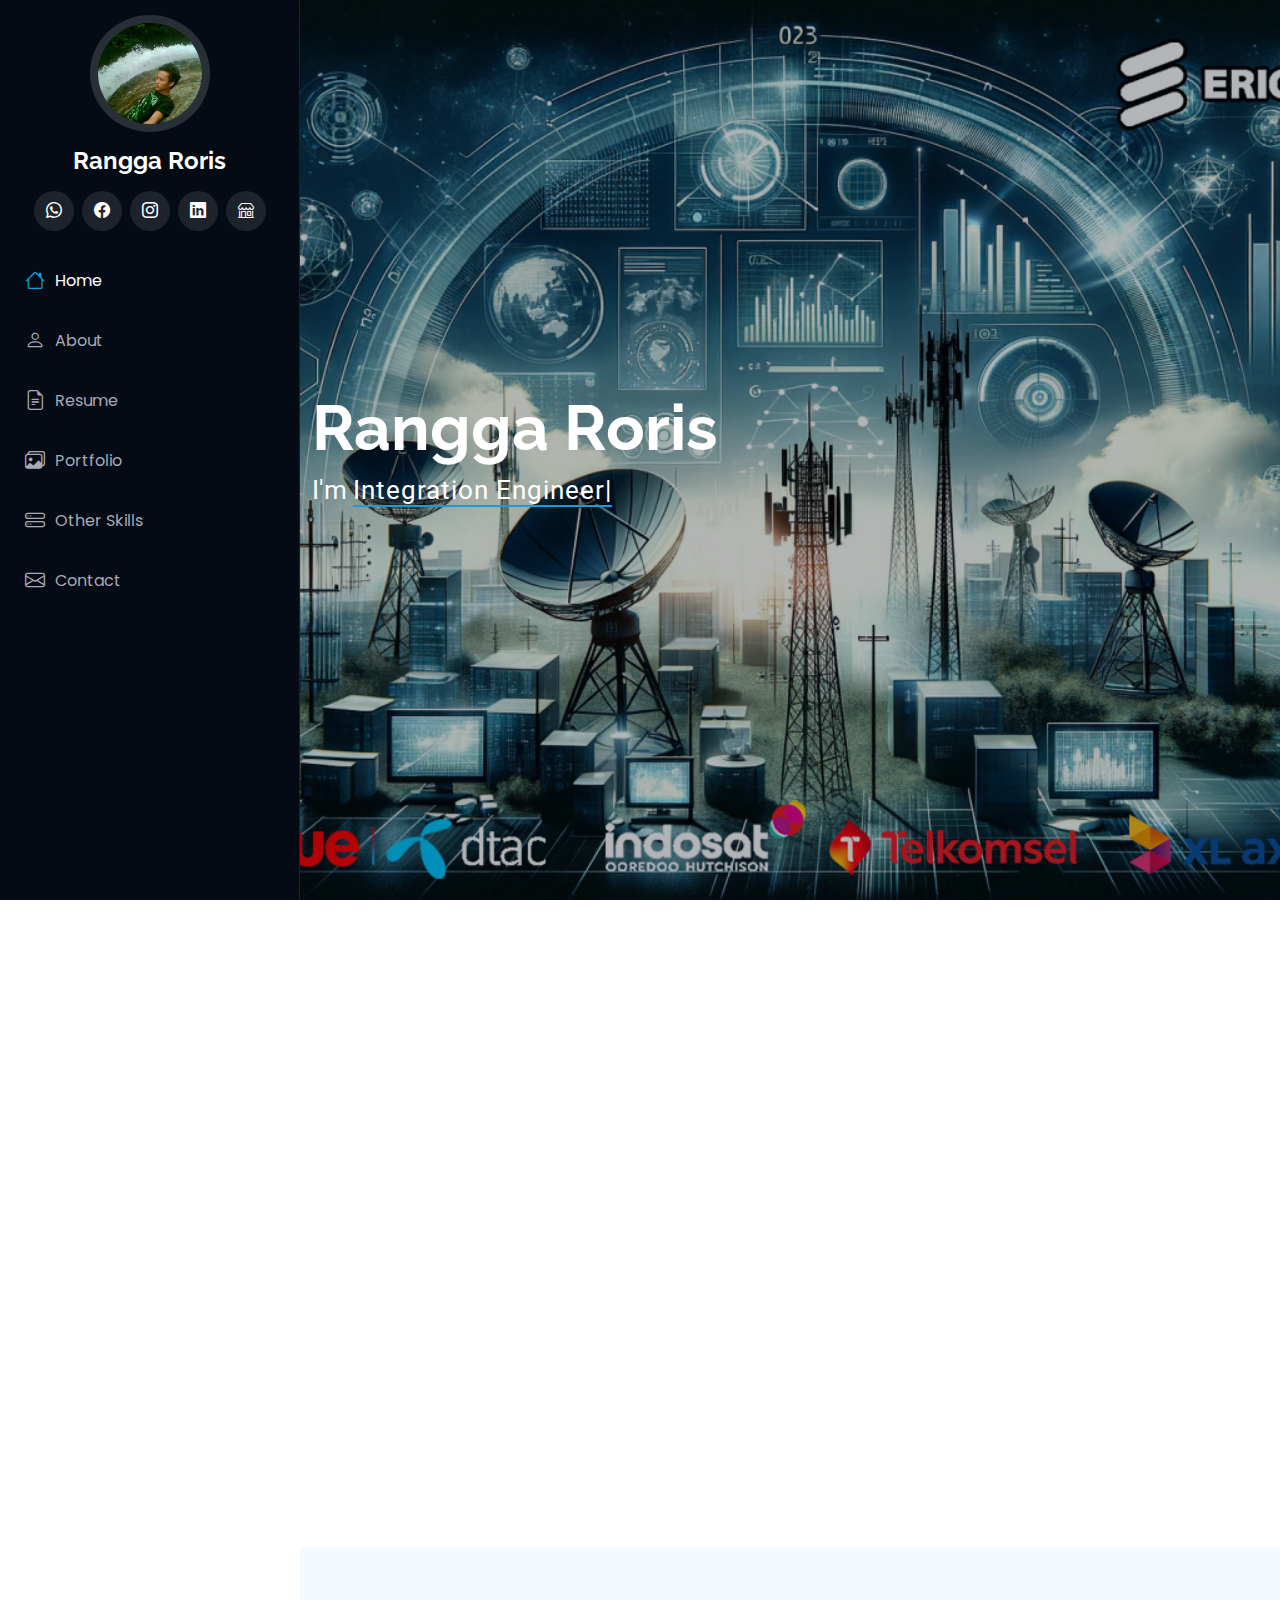
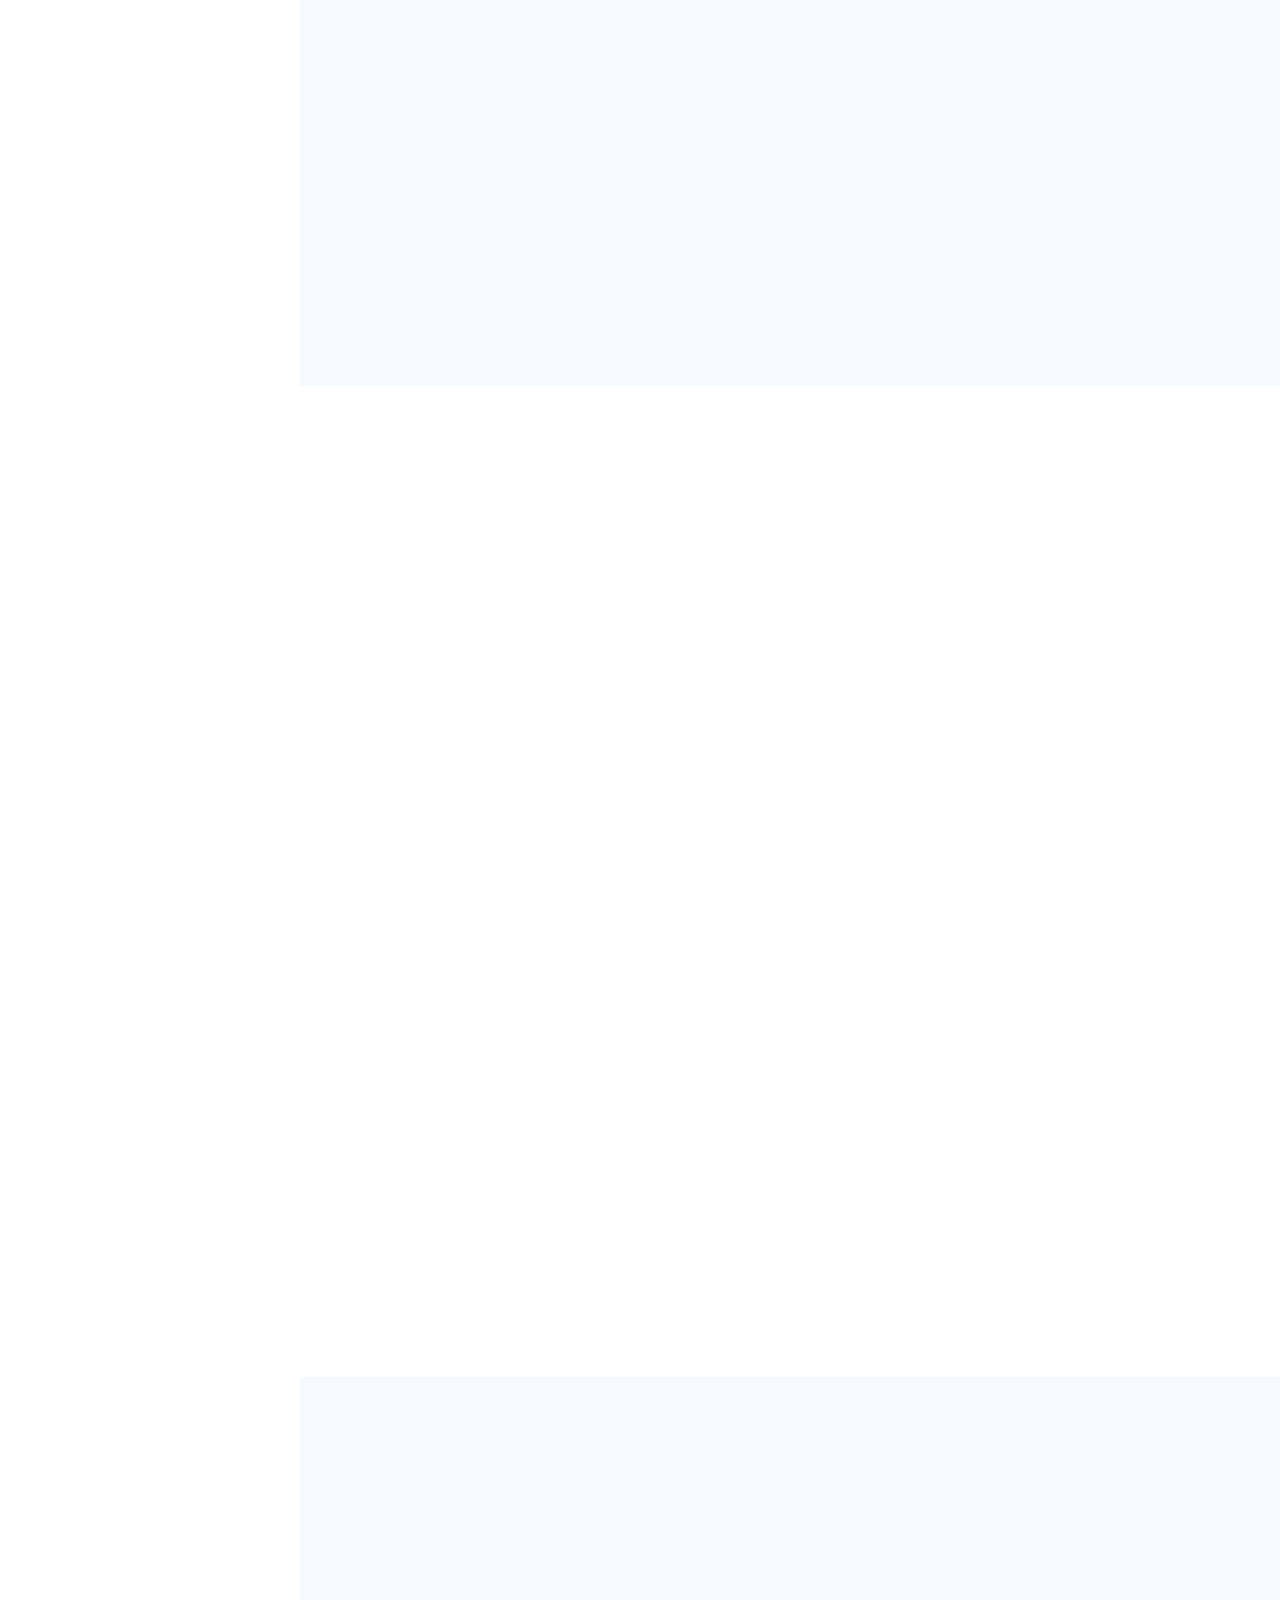
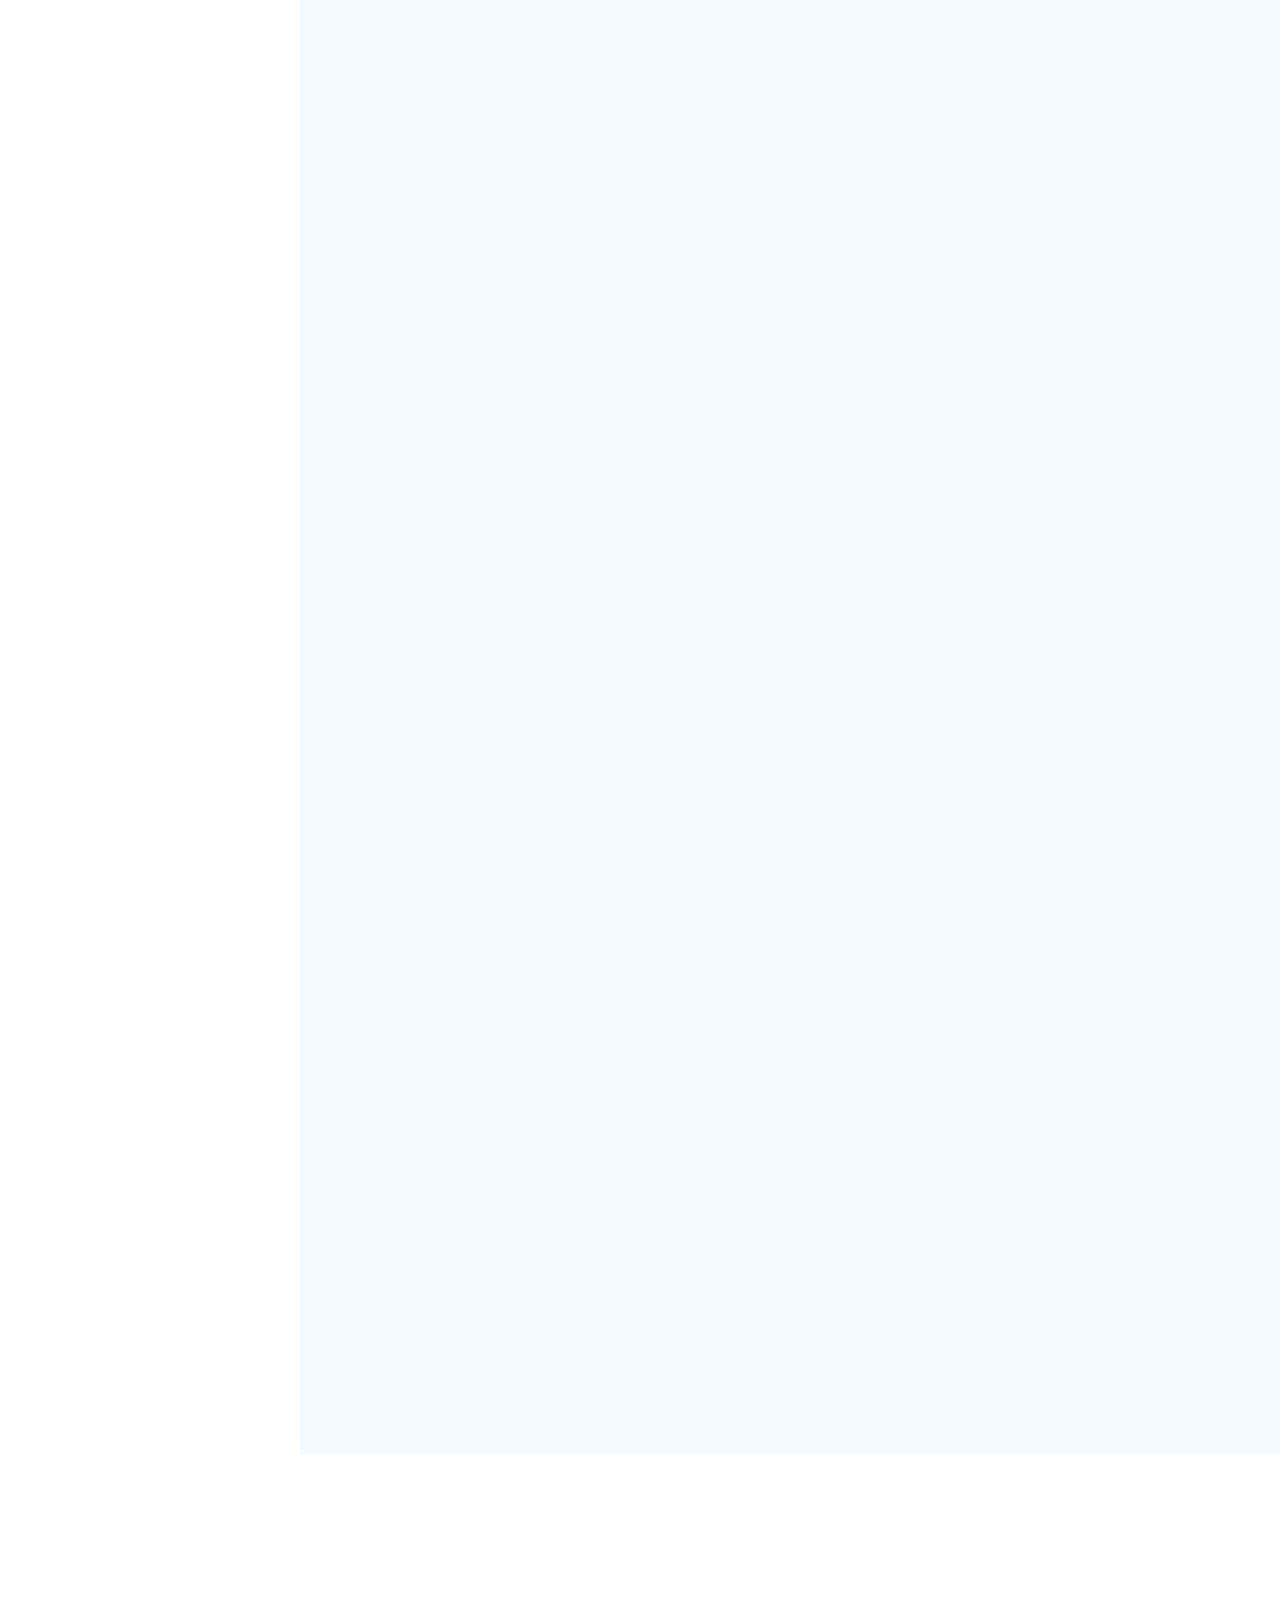
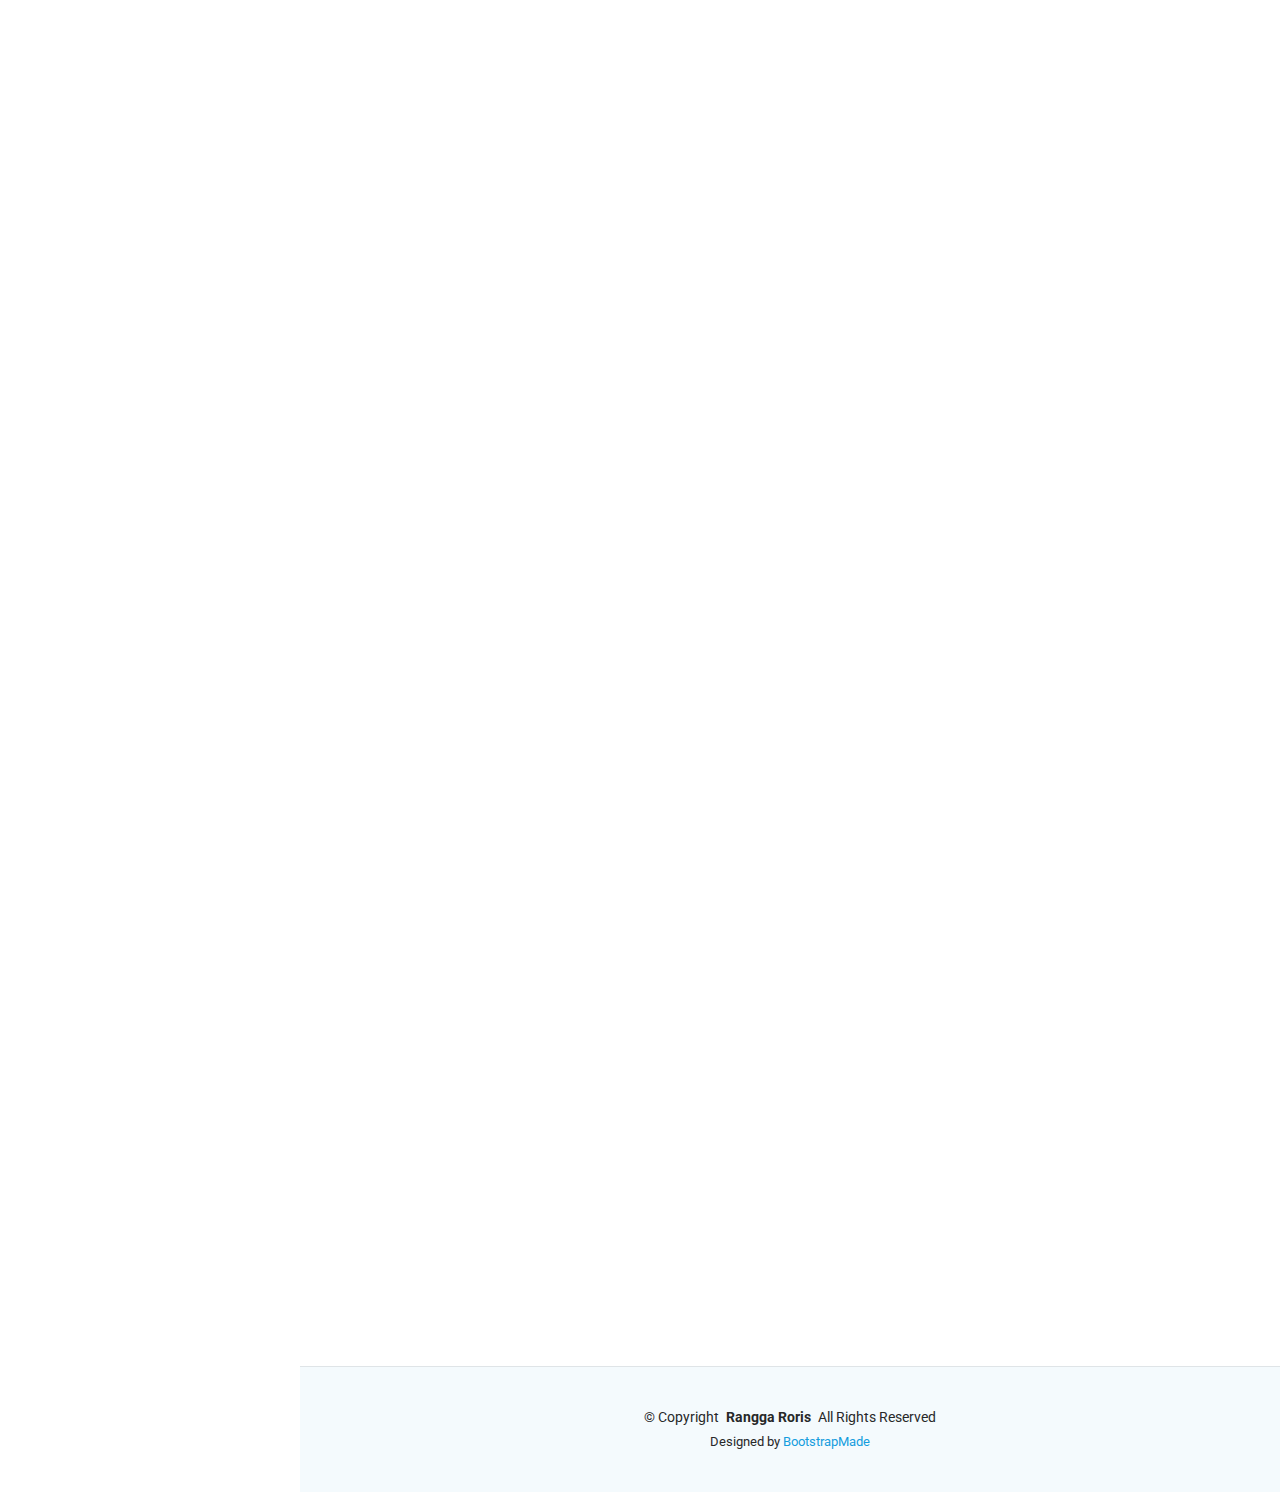
==== index.html @ 9e78fad8 "Rangga" ====
<!DOCTYPE html>
<html lang="en">

<head>
  <meta charset="utf-8">
  <meta content="width=device-width, initial-scale=1.0" name="viewport">
  <title>Rangga Roris - Web Site</title>
  <meta content="" name="description">
  <meta content="" name="keywords">

  <!-- Favicons -->
  <link href="assets/img/favicon.png" rel="icon">
  <link href="assets/img/apple-touch-icon.png" rel="apple-touch-icon">

  <!-- Fonts -->
  <link href="https://fonts.googleapis.com" rel="preconnect">
  <link href="https://fonts.gstatic.com" rel="preconnect" crossorigin>
  <link href="https://fonts.googleapis.com/css2?family=Roboto:ital,wght@0,100;0,300;0,400;0,500;0,700;0,900;1,100;1,300;1,400;1,500;1,700;1,900&family=Poppins:ital,wght@0,100;0,200;0,300;0,400;0,500;0,600;0,700;0,800;0,900;1,100;1,200;1,300;1,400;1,500;1,600;1,700;1,800;1,900&family=Raleway:ital,wght@0,100;0,200;0,300;0,400;0,500;0,600;0,700;0,800;0,900;1,100;1,200;1,300;1,400;1,500;1,600;1,700;1,800;1,900&display=swap" rel="stylesheet">

  <!-- Vendor CSS Files -->
  <link href="assets/vendor/bootstrap/css/bootstrap.min.css" rel="stylesheet">
  <link href="assets/vendor/bootstrap-icons/bootstrap-icons.css" rel="stylesheet">
  <link href="assets/vendor/aos/aos.css" rel="stylesheet">
  <link href="assets/vendor/glightbox/css/glightbox.min.css" rel="stylesheet">
  <link href="assets/vendor/swiper/swiper-bundle.min.css" rel="stylesheet">

  <!-- Main CSS File -->
  <link href="assets/css/main.css" rel="stylesheet">

</head>

<body class="index-page">

  <header id="header" class="header dark-background d-flex flex-column">
    <i class="header-toggle d-xl-none bi bi-list"></i>

    <div class="profile-img">
      <img src="assets/img/my-profile-img.jpg" alt="" class="img-fluid rounded-circle">
    </div>

    <a href="index.html" class="logo d-flex align-items-center justify-content-center">
      <!-- Uncomment the line below if you also wish to use an image logo -->
      <!-- <img src="assets/img/logo.png" alt=""> -->
      <h1 class="sitename">Rangga Roris</h1>
    </a>

    <div class="social-links text-center">
      <a href="https://wa.me/087780871416" class="whatsapp" target="_blank"><i class="bi bi-whatsapp"></i></a>
      <a href="https://www.facebook.com/rangga.roris" class="facebook" target="_blank"><i class="bi bi-facebook"></i></a>
      <a href="https://www.instagram.com/ranggaroris" class="instagram" target="_blank"><i class="bi bi-instagram"></i></a>
      <a href="https://www.linkedin.com/in/rangga-roris-abb21881/" class="linkedin" target="_blank"><i class="bi bi-linkedin"></i></a>
      <a href="https://www.tokopedia.com/arvinonaufal?source=universe&st=product" class="tokopedia" target="_blank"><i class="bi bi-shop"></i></a>
      
    </div>

    <nav id="navmenu" class="navmenu">
      <ul>
        <li><a href="#hero" class="active"><i class="bi bi-house navicon"></i>Home</a></li>
        <li><a href="#about"><i class="bi bi-person navicon"></i> About</a></li>
        <li><a href="#resume"><i class="bi bi-file-earmark-text navicon"></i> Resume</a></li>
        <li><a href="#portfolio"><i class="bi bi-images navicon"></i> Portfolio</a></li>
        <li><a href="#services"><i class="bi bi-hdd-stack navicon"></i> Other Skills</a></li>
        </li>
        <li><a href="#contact"><i class="bi bi-envelope navicon"></i> Contact</a></li>
      </ul>
    </nav>

  </header>

  <main class="main">

    <!-- Hero Section -->
    <section id="hero" class="hero section dark-background">

      <img src="assets/img/hero-bg.jpg" alt="" data-aos="fade-in" class="">

      <div class="container" data-aos="fade-up" data-aos-delay="100">
        <h2>Rangga Roris</h2>
        <p>I'm <span class="typed" data-typed-items="Integration Engineer, Integration Engineer, Integration Engineer">Integration Engineer</span><span class="typed-cursor typed-cursor--blink" aria-hidden="true"></span><span class="typed-cursor typed-cursor--blink" aria-hidden="true"></span></p>
      </div>

    </section><!-- /Hero Section -->

    <!-- About Section -->
    <section id="about" class="about section">

      <!-- Section Title -->
      <div class="container section-title" data-aos="fade-up">
        <h2>About</h2>
        <p>I am an experienced Integration Engineer with over 13 years of expertise in the telecommunication industry. Currently, I work at PT. Ericsson, a global leader in telecommunications, where I am responsible for integrating and ensuring the seamless operation of modern telecommunication systems. Throughout my career, I have faced various technical challenges that have honed my troubleshooting and problem-solving skills.

          My professional experience provides me with a unique perspective to tackle the challenges of the digital era. I firmly believe that continuous learning, creativity, and hard work are the keys to achieving lasting success.
          </p>
      </div><!-- End Section Title -->

      <div class="container" data-aos="fade-up" data-aos-delay="100">

        <div class="row gy-4 justify-content-center">
          <div class="col-lg-4">
            <img src="assets/img/My-Profile2.jpg" class="img-fluid" alt="">
          </div>
          <div class="col-lg-8 content">
            <h2>Integration Engineer</h2>
            <p class="fst-italic py-3">
              I am a passionate Integration Engineer with over 13 years of experience in the telecommunication industry. My journey at PT. Ericsson has allowed me to specialize in system integration, troubleshooting, and delivering innovative telecommunication solutions.
            </p>
            <div class="row">
              <div class="col-lg-6">
                <ul>
                  <li><i class="bi bi-chevron-right"></i> <strong>Age:</strong> <span>34</span></li>
                  <li><i class="bi bi-chevron-right"></i> <strong>Phone:</strong> <span>+62 877 8087 1416</span></li>
                </ul>
              </div>
              <div class="col-lg-6">
                <ul>
                  <li><i class="bi bi-chevron-right"></i> <strong>City:</strong> <span>Depok, Indonesia</span></li>
                  <li><i class="bi bi-chevron-right"></i> <strong>Email:</strong> <span>rangga.roris@ericsson.com</span></li>
                </ul>
              </div>
            </div>
          </div>
        </div>

      </div>

    
    </section><!-- /Stats Section -->

    <!-- Skills Section -->
    <section id="skills" class="skills section light-background">

      <!-- Section Title -->
      <div class="container section-title" data-aos="fade-up">
        <h2>Skills</h2>
      </div><!-- End Section Title -->

      <div class="container" data-aos="fade-up" data-aos-delay="100">

        <div class="row skills-content skills-animation">

          <div class="col-lg-6">

            <div class="progress">
              <span class="skill"><span>GRAN 2G BSC Network</span> <i class="val">100%</i></span>
              <div class="progress-bar-wrap">
                <div class="progress-bar" role="progressbar" aria-valuenow="100" aria-valuemin="0" aria-valuemax="100"></div>
              </div>
            </div><!-- End Skills Item -->

            <div class="progress">
              <span class="skill"><span>WRAN 3G RNC Network</span> <i class="val">100%</i></span>
              <div class="progress-bar-wrap">
                <div class="progress-bar" role="progressbar" aria-valuenow="100" aria-valuemin="0" aria-valuemax="100"></div>
              </div>
            </div><!-- End Skills Item -->

            <div class="progress">
              <span class="skill"><span>LRAN 4G Network</span> <i class="val">100%</i></span>
              <div class="progress-bar-wrap">
                <div class="progress-bar" role="progressbar" aria-valuenow="100" aria-valuemin="0" aria-valuemax="100"></div>
              </div>
            </div><!-- End Skills Item -->

          </div>

          <div class="col-lg-6">

            <div class="progress">
              <span class="skill"><span>5G Technologies</span> <i class="val">90%</i></span>
              <div class="progress-bar-wrap">
                <div class="progress-bar" role="progressbar" aria-valuenow="90" aria-valuemin="0" aria-valuemax="100"></div>
              </div>
            </div><!-- End Skills Item -->

            <div class="progress">
              <span class="skill"><span>OSS Engineer</span> <i class="val">90%</i></span>
              <div class="progress-bar-wrap">
                <div class="progress-bar" role="progressbar" aria-valuenow="90" aria-valuemin="0" aria-valuemax="100"></div>
              </div>
            </div><!-- End Skills Item -->

            <div class="progress">
              <span class="skill"><span>RBS Troubleshooter</span> <i class="val">95%</i></span>
              <div class="progress-bar-wrap">
                <div class="progress-bar" role="progressbar" aria-valuenow="95" aria-valuemin="0" aria-valuemax="100"></div>
              </div>
            </div><!-- End Skills Item -->

          </div>

        </div>

      </div>

    </section><!-- /Skills Section -->

    <!-- Resume Section -->
    <section id="resume" class="resume section">

      <!-- Section Title -->
      <div class="container section-title" data-aos="fade-up">
        <h2>Resume</h2>
        <p>"With over 13 years of experience in the telecommunications industry, specializing in the implementation and integration of Ericsson network solutions. Skilled in managing system deployments, configuring hardware and software, and optimizing network performance. Possesses in-depth knowledge of network technologies, including 2G, 3G, 4G, and 5G. Experienced in troubleshooting and resolving complex technical issues, ensuring smooth operations and system integration across diverse network environments."</p>
      </div><!-- End Section Title -->

      <div class="container">

        <div class="row">

          <div class="col-lg-6" data-aos="fade-up" data-aos-delay="100">
            <h3 class="resume-title">ERICSSON Professional Experience</h3>

            <div class="resume-item pb-0">
              <h4>TAC Team</h4>
              <p><em>Integration 2G 3G 4G 5G Network </em></p>
              <ul>
                <li>Provider : XL Axiata</li>
                <li>Location : Indonesia</li>
              </ul>
            </div><!-- Edn Resume Item -->

    
            <div class="resume-item">
              <h4>ECT Team</h4>
              <p><em>Technical Support Troubleshooting MOCN & PLMN Change ,CR Executor RF Folder,Scripting ,Support L2100 15Mhz & Rehoming RNC ,Support escalation issue from CNS & NOC Team </em></p>
              <ul>
                <li>Provider : True & DTAC Network</li>
                <li>Location : Thailand</li>
              </ul>
            </div><!-- Edn Resume Item -->

            <div class="resume-item">
              <h4>Panda Team</h4>
              <p><em>KPI Hygiene Troubleshooting,Knowladge Sharing to ASP & FNI Special Project ,MOCN Executor</em></p>
              <ul>
                <li>Provider : Indosat Ooredoo Hutchison</li>
                <li>Location : Indonesia</li>
              </ul>
            </div><!-- Edn Resume Item -->

          </div>

          <div class="col-lg-6" data-aos="fade-up" data-aos-delay="200">
            <div class="resume-item">
              <h4>GFR Team</h4>
              <p><em>Executor GFR Project</em></p>
              <ul>
                <li>Provider : Telkomsel </li>
                <li>Location : Indonesia</li>
              </ul>
            </div><!-- Edn Resume Item -->

            <div class="resume-item">
              <h4>License </h4>
              <ul>
                <li>Installation RBS 2000 3000 6000 Ericsson.</li>
                <li>Commisioning RBS 6000 Serries Ericsson</li>
                <li>Commisioning Smart Laptop Ericsson</li>
                <li>Commisioning Baseband Serries Ericsson</li>
                <li>Akses Tali tingkat 1 (K3 Sertifikasi Kementrian Tenaga Kerja)</li>
                <li>Advanced Implementation Remote Troubleshooting Ericsson</li>
              </ul>
            </div><!-- Edn Resume Item -->

          </div>

        </div>

      </div>

    </section><!-- /Resume Section -->

    <!-- Portfolio Section -->
    <section id="portfolio" class="portfolio section light-background">

      <!-- Section Title -->
      <div class="container section-title" data-aos="fade-up">
        <h2>Portfolio</h2>
        <p>I am Rangga Roris, a professional at Ericsson and an entrepreneur managing two online stores, with a focus on digital business growth. Currently pursuing a Bachelor's degree in Informatics Engineering at Universitas Pamulang, I combine my expertise in telecommunications, technology management, and programming with hands-on experience in e-commerce. Driven by a passion for innovation, I strive to create meaningful solutions that integrate technology and entrepreneurship to address modern challenges.</p>
      </div><!-- End Section Title -->

      <div class="container">

        <div class="isotope-layout" data-default-filter="*" data-layout="masonry" data-sort="original-order">

          <ul class="portfolio-filters isotope-filters" data-aos="fade-up" data-aos-delay="100">
            <li data-filter="*" class="filter-active">All</li>
            <li data-filter=".filter-app">Certificate </li>
            <li data-filter=".filter-product">Tugas Kuliah</li>
          </ul><!-- End Portfolio Filters -->

          <div class="row gy-4 isotope-container" data-aos="fade-up" data-aos-delay="200">

            <div class="col-lg-4 col-md-6 portfolio-item isotope-item filter-app">
              <div class="portfolio-content h-100">
                <img src="assets/img/portfolio/remote_troubleshoot.png" class="img-fluid" alt="">
                <div class="portfolio-info">
                  <h4>Certificate</h4>
                  <p>Remote Troubleshooter</p>
                  <a href="assets/img/portfolio/remote_troubleshoot.png" title="App 1" data-gallery="portfolio-gallery-app" class="glightbox preview-link"><i class="bi bi-zoom-in"></i></a>
                  <a href="portfolio-details.html" title="More Details" class="details-link"><i class="bi bi-link-45deg"></i></a>
                </div>
              </div>
            </div><!-- End Portfolio Item -->

            <div class="row gy-4 isotope-container" data-aos="fade-up" data-aos-delay="200">

              <div class="col-lg-4 col-md-6 portfolio-item isotope-item filter-app">
                <div class="portfolio-content h-100">
                  <img src="assets/img/portfolio/CSS.jpg" class="img-fluid" alt="">
                  <div class="portfolio-info">
                    <h4>Certificate</h4>
                    <p>Introduction to CSS</p>
                    <a href="assets/img/portfolio/CSS.png" title="App 1" data-gallery="portfolio-gallery-app" class="glightbox preview-link"><i class="bi bi-zoom-in"></i></a>
                    <a href="https://www.sololearn.com/certificates/CC-JJP1NUMG" title="More Details" class="details-link"><i class="bi bi-link-45deg"></i></a>
                  </div>
                </div>
              </div><!-- End Portfolio Item -->

              <div class="row gy-4 isotope-container" data-aos="fade-up" data-aos-delay="200">

                <div class="col-lg-4 col-md-6 portfolio-item isotope-item filter-app">
                  <div class="portfolio-content h-100">
                    <img src="assets/img/portfolio/html.jpg" class="img-fluid" alt="">
                    <div class="portfolio-info">
                      <h4>Certificate</h4>
                      <p>Introduction to HTML</p>
                      <a href="assets/img/portfolio/html.jpg" title="App 1" data-gallery="portfolio-gallery-app" class="glightbox preview-link"><i class="bi bi-zoom-in"></i></a>
                      <a href="https://www.sololearn.com/certificates/CC-HTUQOQ9B" title="More Details" class="details-link"><i class="bi bi-link-45deg"></i></a>
                    </div>
                  </div>
                </div><!-- End Portfolio Item -->

                <div class="col-lg-4 col-md-6 portfolio-item isotope-item filter-app">
                  <div class="portfolio-content h-100">
                    <img src="assets/img/portfolio/introJS.jpg" class="img-fluid" alt="">
                    <div class="portfolio-info">
                      <h4>Certificate</h4>
                      <p>Introduction to JavaScript</p>
                      <a href="assets/img/portfolio/introJS.jpg" title="App 1" data-gallery="portfolio-gallery-app" class="glightbox preview-link"><i class="bi bi-zoom-in"></i></a>
                      <a href="https://www.sololearn.com/certificates/CC-Z3JNTHZX" title="More Details" class="details-link"><i class="bi bi-link-45deg"></i></a>
                    </div>
                  </div>
                </div><!-- End Portfolio Item -->

                <div class="col-lg-4 col-md-6 portfolio-item isotope-item filter-app">
                  <div class="portfolio-content h-100">
                    <img src="assets/img/portfolio/JSintermediate.jpg" class="img-fluid" alt="">
                    <div class="portfolio-info">
                      <h4>Certificate</h4>
                      <p>JavaScript Intermediate</p>
                      <a href="assets/img/portfolio/JSintermediate.jpg" title="App 1" data-gallery="portfolio-gallery-app" class="glightbox preview-link"><i class="bi bi-zoom-in"></i></a>
                      <a href="https://www.sololearn.com/certificates/CC-JE8OLI5I" title="More Details" class="details-link"><i class="bi bi-link-45deg"></i></a>
                    </div>
                  </div>
                </div><!-- End Portfolio Item -->

                <div class="col-lg-4 col-md-6 portfolio-item isotope-item filter-app">
                  <div class="portfolio-content h-100">
                    <img src="assets/img/portfolio/FR-begin.jpg" class="img-fluid" alt="">
                    <div class="portfolio-info">
                      <h4>Certificate</h4>
                      <p>Front-End Beginners</p>
                      <a href="assets/img/portfolio/FR-begin.jpg" title="App 1" data-gallery="portfolio-gallery-app" class="glightbox preview-link"><i class="bi bi-zoom-in"></i></a>
                      <a href="https://www.sololearn.com/certificates/CC-JIE4SJPE" title="More Details" class="details-link"><i class="bi bi-link-45deg"></i></a>
                    </div>
                  </div>
                </div><!-- End Portfolio Item -->

                <div class="col-lg-4 col-md-6 portfolio-item isotope-item filter-app">
                  <div class="portfolio-content h-100">
                    <img src="assets/img/portfolio/CODINGFOUNDATION.jpg" class="img-fluid" alt="">
                    <div class="portfolio-info">
                      <h4>Certificate</h4>
                      <p>Coding Foundations</p>
                      <a href="assets/img/portfolio/CODINGFOUNDATION.jpg" title="App 3" data-gallery="portfolio-gallery-app" class="glightbox preview-link"><i class="bi bi-zoom-in"></i></a>
                      <a href="https://www.sololearn.com/certificates/CC-RADXANML" title="More Details" class="details-link"><i class="bi bi-link-45deg"></i></a>
                    </div>
                  </div>
                </div><!-- End Portfolio Item -->

                <div class="col-lg-4 col-md-6 portfolio-item isotope-item filter-app">
                  <div class="portfolio-content h-100">
                    <img src="assets/img/portfolio/data privasi.png" class="img-fluid" alt="">
                    <div class="portfolio-info">
                      <h4>Certificate</h4>
                      <p>Data Privacy</p>
                      <a href="assets/img/portfolio/data privasi.png" title="App 3" data-gallery="portfolio-gallery-app" class="glightbox preview-link"><i class="bi bi-zoom-in"></i></a>
                      <a href="https://ericsson.plateau.com/learning/user/report/runCertificateCompletionReport.do" title="More Details" class="details-link"><i class="bi bi-link-45deg"></i></a>
                    </div>
                  </div>
                </div><!-- End Portfolio Item -->

            <div class="col-lg-4 col-md-6 portfolio-item isotope-item filter-app">
              <div class="portfolio-content h-100">
                <img src="assets/img/portfolio/5G Overview.png" class="img-fluid" alt="">
                <div class="portfolio-info">
                  <h4>Certificate</h4>
                  <p>5G Overview</p>
                  <a href="assets/img/portfolio/5G Overview.png" title="App 2" data-gallery="portfolio-gallery-app" class="glightbox preview-link"><i class="bi bi-zoom-in"></i></a>
                  <a href="https://ericsson.plateau.com/learning/user/report/runCertificateCompletionReport.do" title="More Details" class="details-link"><i class="bi bi-link-45deg"></i></a>
                </div>
              </div>
            </div><!-- End Portfolio Item -->

            <div class="col-lg-4 col-md-6 portfolio-item isotope-item filter-app">
              <div class="portfolio-content h-100">
                <img src="assets/img/portfolio/The Hack.png" class="img-fluid" alt="">
                <div class="portfolio-info">
                  <h4>Certificate</h4>
                  <p>The Hack</p>
                  <a href="assets/img/portfolio/The Hack.png" title="App 3" data-gallery="portfolio-gallery-app" class="glightbox preview-link"><i class="bi bi-zoom-in"></i></a>
                  <a href="https://ericsson.plateau.com/learning/user/report/runCertificateCompletionReport.do" title="More Details" class="details-link"><i class="bi bi-link-45deg"></i></a>
                </div>
              </div>
            </div><!-- End Portfolio Item -->

            <div class="col-lg-4 col-md-6 portfolio-item isotope-item filter-app">
              <div class="portfolio-content h-100">
                <img src="assets/img/portfolio/Privacy.png" class="img-fluid" alt="">
                <div class="portfolio-info">
                  <h4>Certificate</h4>
                  <p>Privacy 3.0</p>
                  <a href="assets/img/portfolio/Privacy.png" title="App 3" data-gallery="portfolio-gallery-app" class="glightbox preview-link"><i class="bi bi-zoom-in"></i></a>
                  <a href="portfolio-details.html" title="More Details" class="details-link"><i class="bi bi-link-45deg"></i></a>
                </div>
              </div>
            </div><!-- End Portfolio Item -->

            <div class="col-lg-4 col-md-6 portfolio-item isotope-item filter-app">
              <div class="portfolio-content h-100">
                <img src="assets/img/portfolio/Anti-Corruption.png" class="img-fluid" alt="">
                <div class="portfolio-info">
                  <h4>Certificate</h4>
                  <p>Anti-Corruption</p>
                  <a href="assets/img/portfolio/Anti-Corruption.png" title="App 3" data-gallery="portfolio-gallery-app" class="glightbox preview-link"><i class="bi bi-zoom-in"></i></a>
                  <a href="portfolio-details.html" title="More Details" class="details-link"><i class="bi bi-link-45deg"></i></a>
                </div>
              </div>
            </div><!-- End Portfolio Item -->

            <div class="col-lg-4 col-md-6 portfolio-item isotope-item filter-app">
              <div class="portfolio-content h-100">
                <img src="assets/img/portfolio/planet.jpg.png" class="img-fluid" alt="">
                <div class="portfolio-info">
                  <h4>Certificate</h4>
                  <p>Get Home Safely</p>
                  <a href="assets/img/portfolio/planet.jpg.png" title="App 3" data-gallery="portfolio-gallery-app" class="glightbox preview-link"><i class="bi bi-zoom-in"></i></a>
                  <a href="https://ericsson.plateau.com/learning/user/report/runCertificateCompletionReport.do" title="More Details" class="details-link"><i class="bi bi-link-45deg"></i></a>
                </div>
              </div>
            </div><!-- End Portfolio Item -->

            <div class="col-lg-4 col-md-6 portfolio-item isotope-item filter-product">
              <div class="portfolio-content h-100">
                <img src="assets/img/portfolio/Login.png" class="img-fluid" alt="">
                <div class="portfolio-info">
                  <h4>Tugas Kuliah</h4>
                  <p>Form Login</p>
                  <a href="assets/img/portfolio/Login.png" title="Product 1" data-gallery="portfolio-gallery-product" class="glightbox preview-link"><i class="bi bi-zoom-in"></i></a>
                  <a href="Form_Login.html" target="_blank" title="More Details" class="details-link"><i class="bi bi-link-45deg"></i></a>
                </div>
              </div>
            </div><!-- End Portfolio Item -->

            <div class="col-lg-4 col-md-6 portfolio-item isotope-item filter-product">
              <div class="portfolio-content h-100">
                <img src="assets/img/portfolio/kalkulator.png" class="img-fluid" alt="">
                <div class="portfolio-info">
                  <h4>Tugas Kuliah</h4>
                  <p>kalkulator</p>
                  <a href="assets/img/portfolio/kalkulator.png" title="Product 2" data-gallery="portfolio-gallery-product" class="glightbox preview-link"><i class="bi bi-zoom-in"></i></a>
                  <a href="kalkulator.html" target="_blank" title="More Details" class="details-link"><i class="bi bi-link-45deg"></i></a>
                </div>
              </div>
            </div><!-- End Portfolio Item -->

            <div class="col-lg-4 col-md-6 portfolio-item isotope-item filter-product">
              <div class="portfolio-content h-100">
                <img src="assets/img/portfolio/tetris.png" class="img-fluid" alt="">
                <div class="portfolio-info">
                  <h4>Tugas Kuliah</h4>
                  <p>Tetris Game</p>
                  <a href="assets/img/portfolio/tetris.png" title="Product 3" data-gallery="portfolio-gallery-product" class="glightbox preview-link"><i class="bi bi-zoom-in"></i></a>
                  <a href="tetris.html" target="_blank" title="More Details" class="details-link"><i class="bi bi-link-45deg"></i></a>
                </div>
              </div>
            </div><!-- End Portfolio Item -->

          </div><!-- End Portfolio Container -->

        </div>

      </div>

    </section><!-- /Portfolio Section -->

    <!-- Services Section -->
    <section id="services" class="services section">

      <!-- Section Title -->
      <div class="container section-title" data-aos="fade-up">
        <h2>Other Skills</h2>
        <p>several other skills that I have.</p>
      </div><!-- End Section Title -->

      <div class="container">

        <div class="row gy-4">

          <div class="col-lg-4 col-md-6 service-item d-flex" data-aos="fade-up" data-aos-delay="100">
            <div>
              <img src="assets/img/cygwin.png" class="img-fluid small-icon" alt="">
            </div>
          </div>

          <div class="col-lg-4 col-md-6 service-item d-flex" data-aos="fade-up" data-aos-delay="100">
            <div>
              <img src="assets/img/NEC.png" class="img-fluid small-icon" alt="">
            </div>
          </div>

          <div class="col-lg-4 col-md-6 service-item d-flex" data-aos="fade-up" data-aos-delay="100">
            <div>
              <img src="assets/img/PSD.png" class="img-fluid small-icon" alt="">
            </div>
          </div>

          <div class="col-lg-4 col-md-6 service-item d-flex" data-aos="fade-up" data-aos-delay="100">
            <div>
              <img src="assets/img/corel.png" class="img-fluid small-icon" alt="">
            </div>
          </div>
        
          <div class="col-lg-4 col-md-6 service-item d-flex" data-aos="fade-up" data-aos-delay="100">
            <div>
              <img src="assets/img/ai.png" class="img-fluid small-icon" alt="">
            </div>
          </div>

          <div class="col-lg-4 col-md-6 service-item d-flex" data-aos="fade-up" data-aos-delay="100">
            <div>
              <img src="assets/img/crt.png" class="img-fluid small-icon" alt="">
            </div>
          </div>

          <div class="col-lg-4 col-md-6 service-item d-flex" data-aos="fade-up" data-aos-delay="100">
            <div>
              <img src="assets/img/anritsu.png" class="img-fluid small-icon" alt="">
            </div>
          </div>

          <div class="col-lg-4 col-md-6 service-item d-flex" data-aos="fade-up" data-aos-delay="100">
            <div>
              <img src="assets/img/jdsu.png" class="img-fluid small-icon" alt="">
            </div>
          </div>

          <div class="col-lg-4 col-md-6 service-item d-flex" data-aos="fade-up" data-aos-delay="100">
            <div>
              <img src="assets/img/fz.png" class="img-fluid small-icon" alt="">
            </div>
          </div>

        </div>

      </div>

    </section><!-- /Services Section -->

    
    <!-- Contact Section -->
    <section id="contact" class="contact section">

      <!-- Section Title -->
      <div class="container section-title" data-aos="fade-up">
        <h2>Contact</h2>
        <p>Let’s connect and explore opportunities together!
        </p>
      </div><!-- End Section Title -->

      <div class="container" data-aos="fade-up" data-aos-delay="100">

        <div class="row gy-4">

          <div class="col-lg-5">

            <div class="info-wrap">
              <div class="info-item d-flex" data-aos="fade-up" data-aos-delay="200">
                <i class="bi bi-geo-alt flex-shrink-0"></i>
                <div>
                  <h3>Address</h3>
                  <p>Depok,Indonesia</p>
                </div>
              </div><!-- End Info Item -->

              <div class="info-item d-flex" data-aos="fade-up" data-aos-delay="300">
                <i class="bi bi-telephone flex-shrink-0"></i>
                <div>
                  <h3>Call Us</h3>
                  <p>+62 877 8087 1416</p>
                </div>
              </div><!-- End Info Item -->

              <div class="info-item d-flex" data-aos="fade-up" data-aos-delay="400">
                <i class="bi bi-envelope flex-shrink-0"></i>
                <div>
                  <h3>Email Us</h3>
                  <p>rangga.roris@gmail.com</p>
                </div>
              </div><!-- End Info Item -->

              <iframe 
    src="https://www.google.com/maps/embed?pb=!1m18!1m12!1m3!1d126644.40335483415!2d106.7353948697086!3d-6.387842!2m3!1f0!2f0!3f0!3m2!1i1024!2i768!4f13.1!3m3!1m2!1s0x2e69e95620a297d3%3A0x1cfd4042316fb217!2sKota%20Depok%2C%20Jawa%20Barat!5e0!3m2!1sen!2sid!4v1698162748174!5m2!1sen!2sid" 
    frameborder="0" 
    style="border:0; width: 100%; height: 270px;" 
    allowfullscreen="" 
    referrerpolicy="no-referrer-when-downgrade">
</iframe>
 </div>
          </div>

          <div class="col-lg-7">
            <form action="forms/contact.php" method="post" class="php-email-form" data-aos="fade-up" data-aos-delay="200">
              <div class="row gy-4">

                <div class="col-md-6">
                  <label for="name-field" class="pb-2">Your Name</label>
                  <input type="text" name="name" id="name-field" class="form-control" required="">
                </div>

                <div class="col-md-6">
                  <label for="email-field" class="pb-2">Your Email</label>
                  <input type="email" class="form-control" name="email" id="email-field" required="">
                </div>

                <div class="col-md-12">
                  <label for="subject-field" class="pb-2">Subject</label>
                  <input type="text" class="form-control" name="subject" id="subject-field" required="">
                </div>

                <div class="col-md-12">
                  <label for="message-field" class="pb-2">Message</label>
                  <textarea class="form-control" name="message" rows="10" id="message-field" required=""></textarea>
                </div>

                <div class="col-md-12 text-center">
                  <div class="loading">Loading</div>
                  <div class="error-message"></div>
                  <div class="sent-message">Your message has been sent. Thank you!</div>

                  <button type="submit">Send Message</button>
                </div>

              </div>
            </form>
          </div><!-- End Contact Form -->

        </div>

      </div>

    </section><!-- /Contact Section -->

  </main>

  <footer id="footer" class="footer position-relative light-background">

    <div class="container">
      <div class="copyright text-center ">
        <p>© <span>Copyright</span> <strong class="px-1 sitename">Rangga Roris</strong> <span>All Rights Reserved</span></p>
      </div>
      <div class="credits">
        <!-- All the links in the footer should remain intact. -->
        <!-- You can delete the links only if you've purchased the pro version. -->
        <!-- Licensing information: https://bootstrapmade.com/license/ -->
        <!-- Purchase the pro version with working PHP/AJAX contact form: [buy-url] -->
        Designed by <a href="https://bootstrapmade.com/">BootstrapMade</a>
      </div>
    </div>

  </footer>

  <!-- Scroll Top -->
  <a href="#" id="scroll-top" class="scroll-top d-flex align-items-center justify-content-center"><i class="bi bi-arrow-up-short"></i></a>

  <!-- Preloader -->
  <div id="preloader"></div>

  <!-- Vendor JS Files -->
  <script src="assets/vendor/bootstrap/js/bootstrap.bundle.min.js"></script>
  <script src="assets/vendor/php-email-form/validate.js"></script>
  <script src="assets/vendor/aos/aos.js"></script>
  <script src="assets/vendor/typed.js/typed.umd.js"></script>
  <script src="assets/vendor/purecounter/purecounter_vanilla.js"></script>
  <script src="assets/vendor/waypoints/noframework.waypoints.js"></script>
  <script src="assets/vendor/glightbox/js/glightbox.min.js"></script>
  <script src="assets/vendor/imagesloaded/imagesloaded.pkgd.min.js"></script>
  <script src="assets/vendor/isotope-layout/isotope.pkgd.min.js"></script>
  <script src="assets/vendor/swiper/swiper-bundle.min.js"></script>

  <!-- Main JS File -->
  <script src="assets/js/main.js"></script>

</body>

</html>
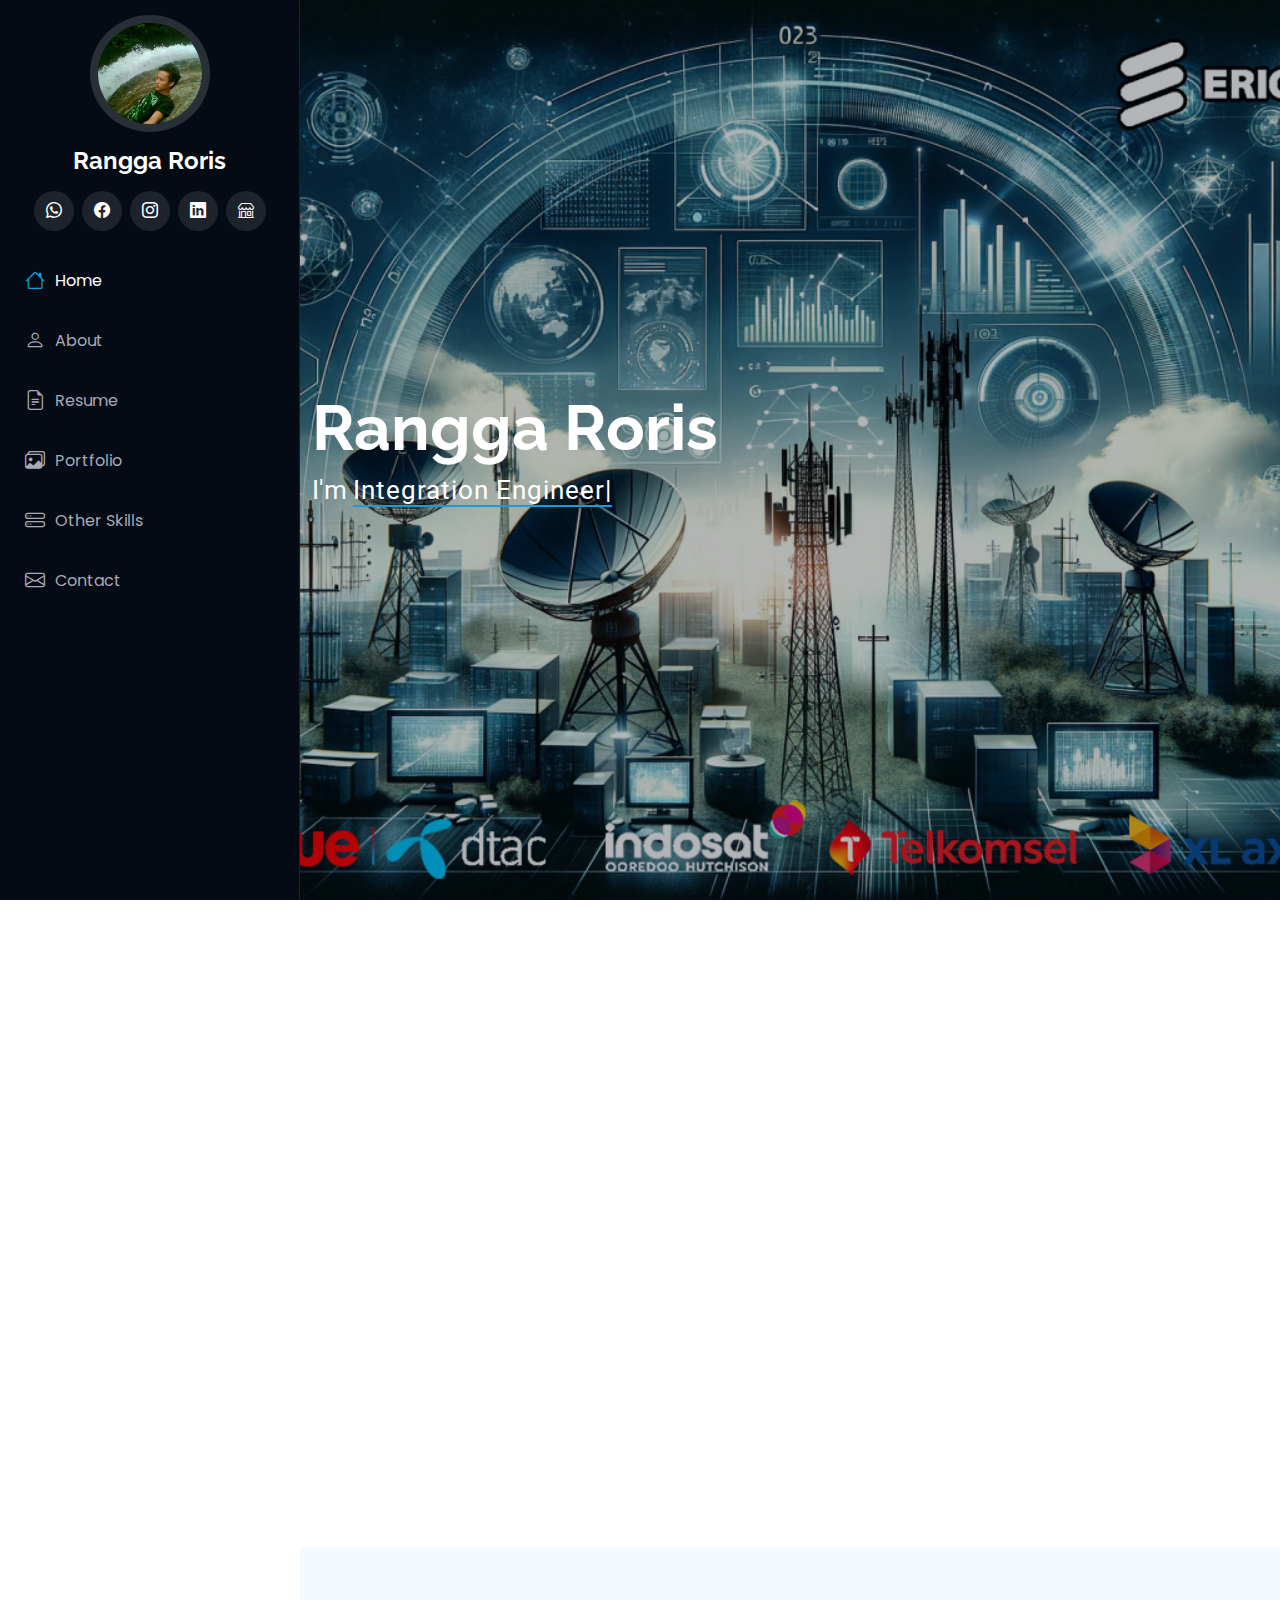
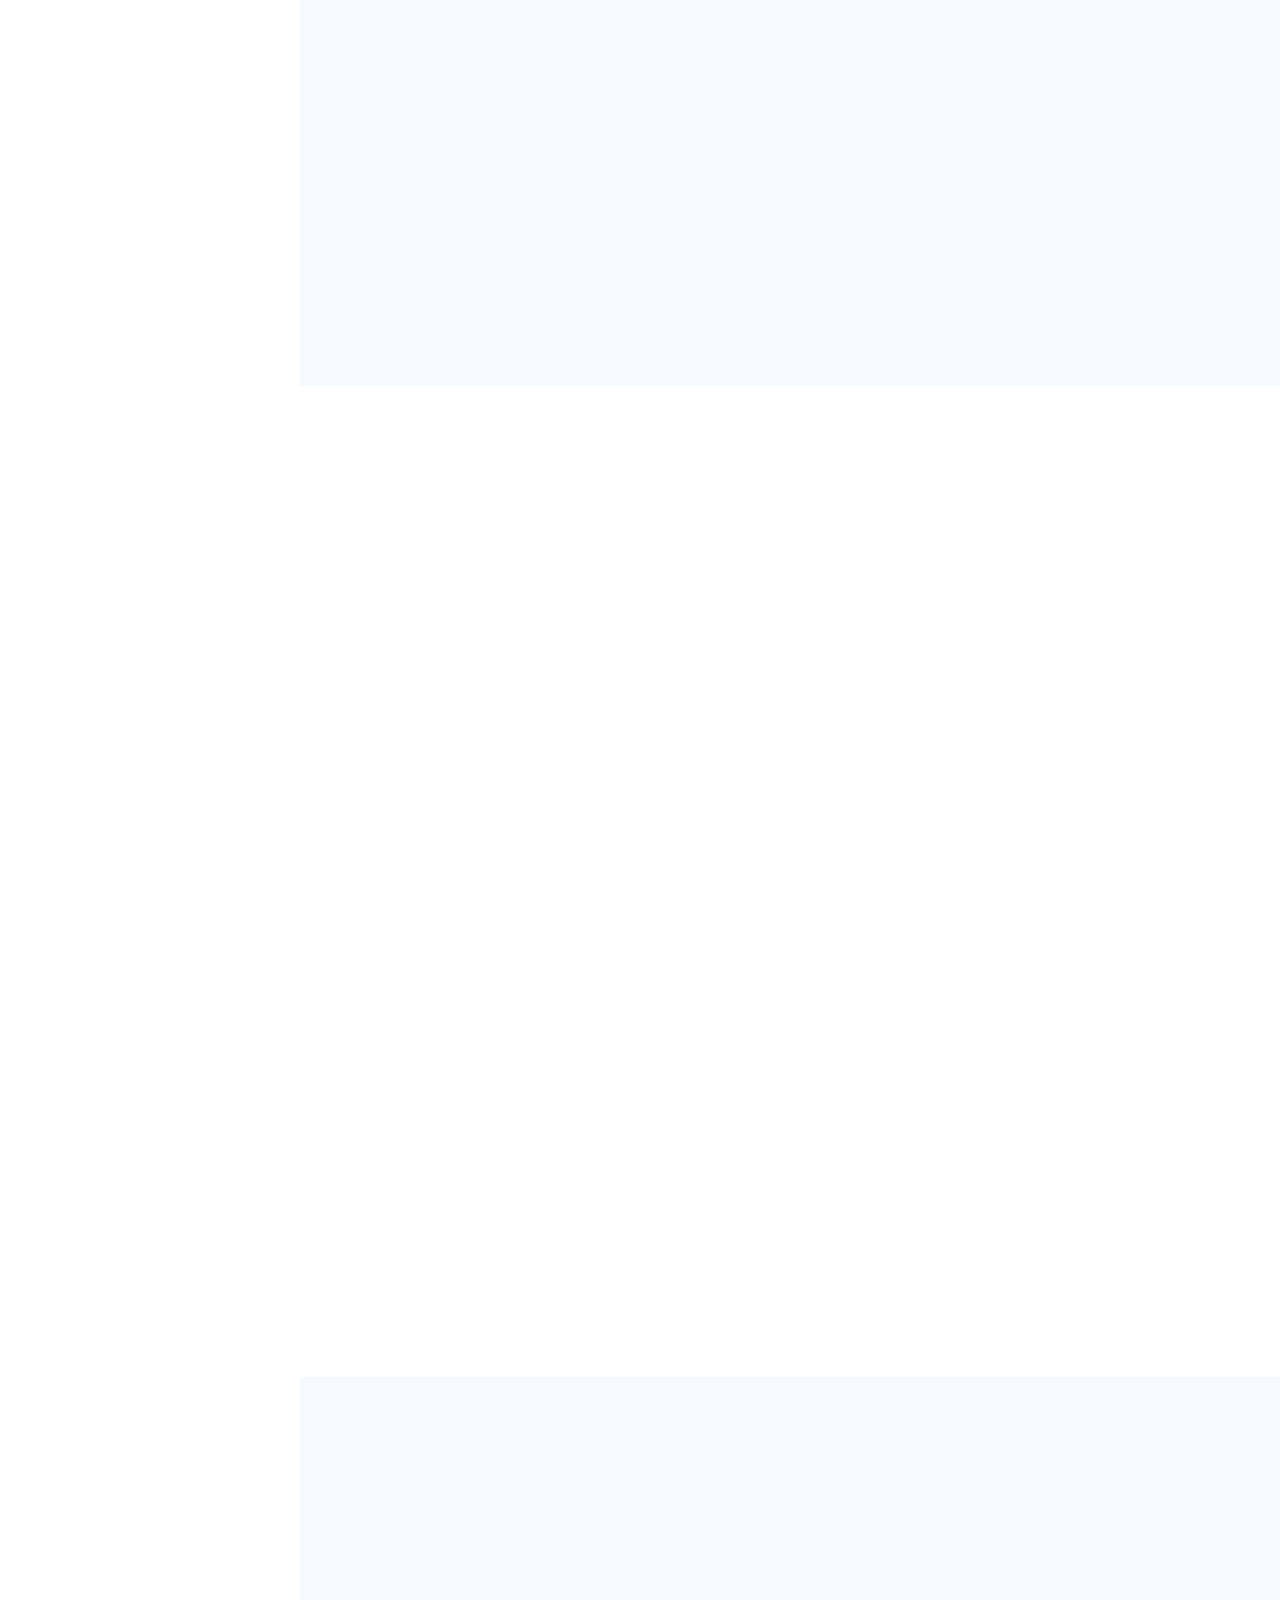
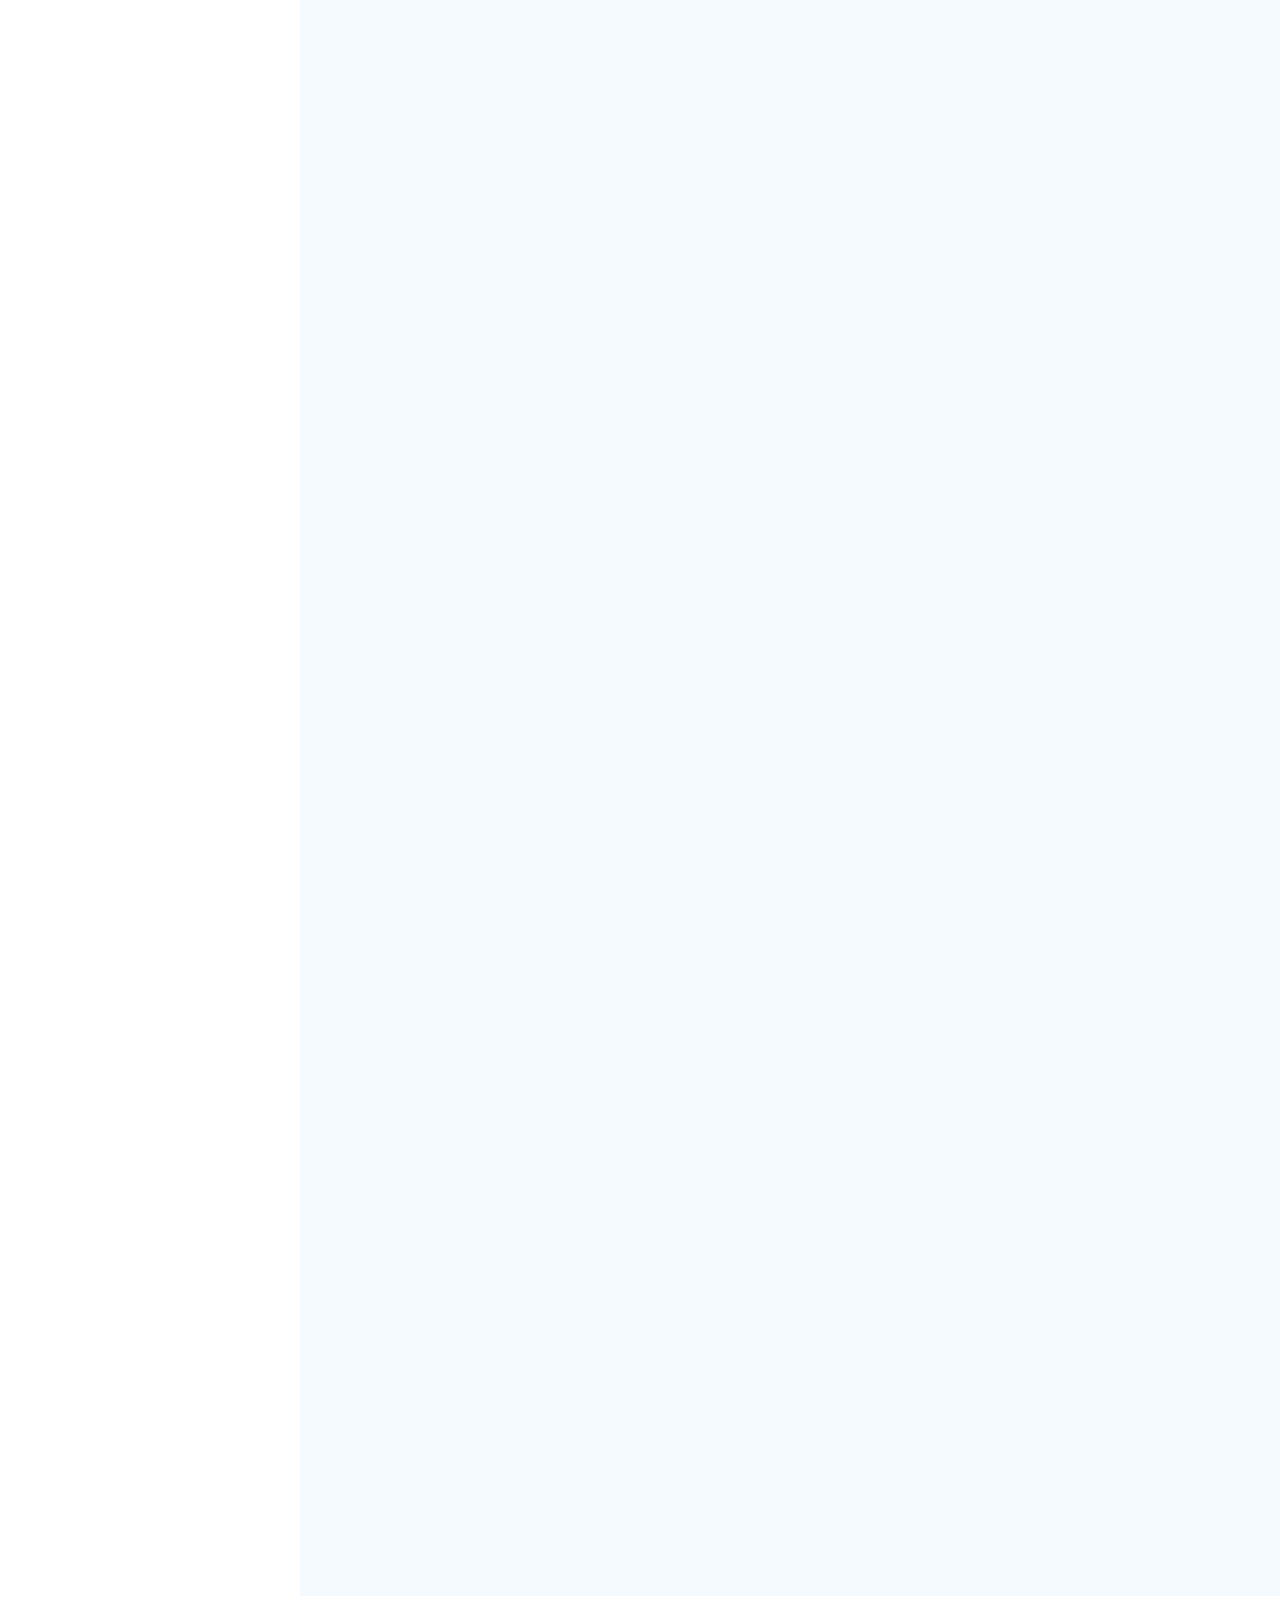
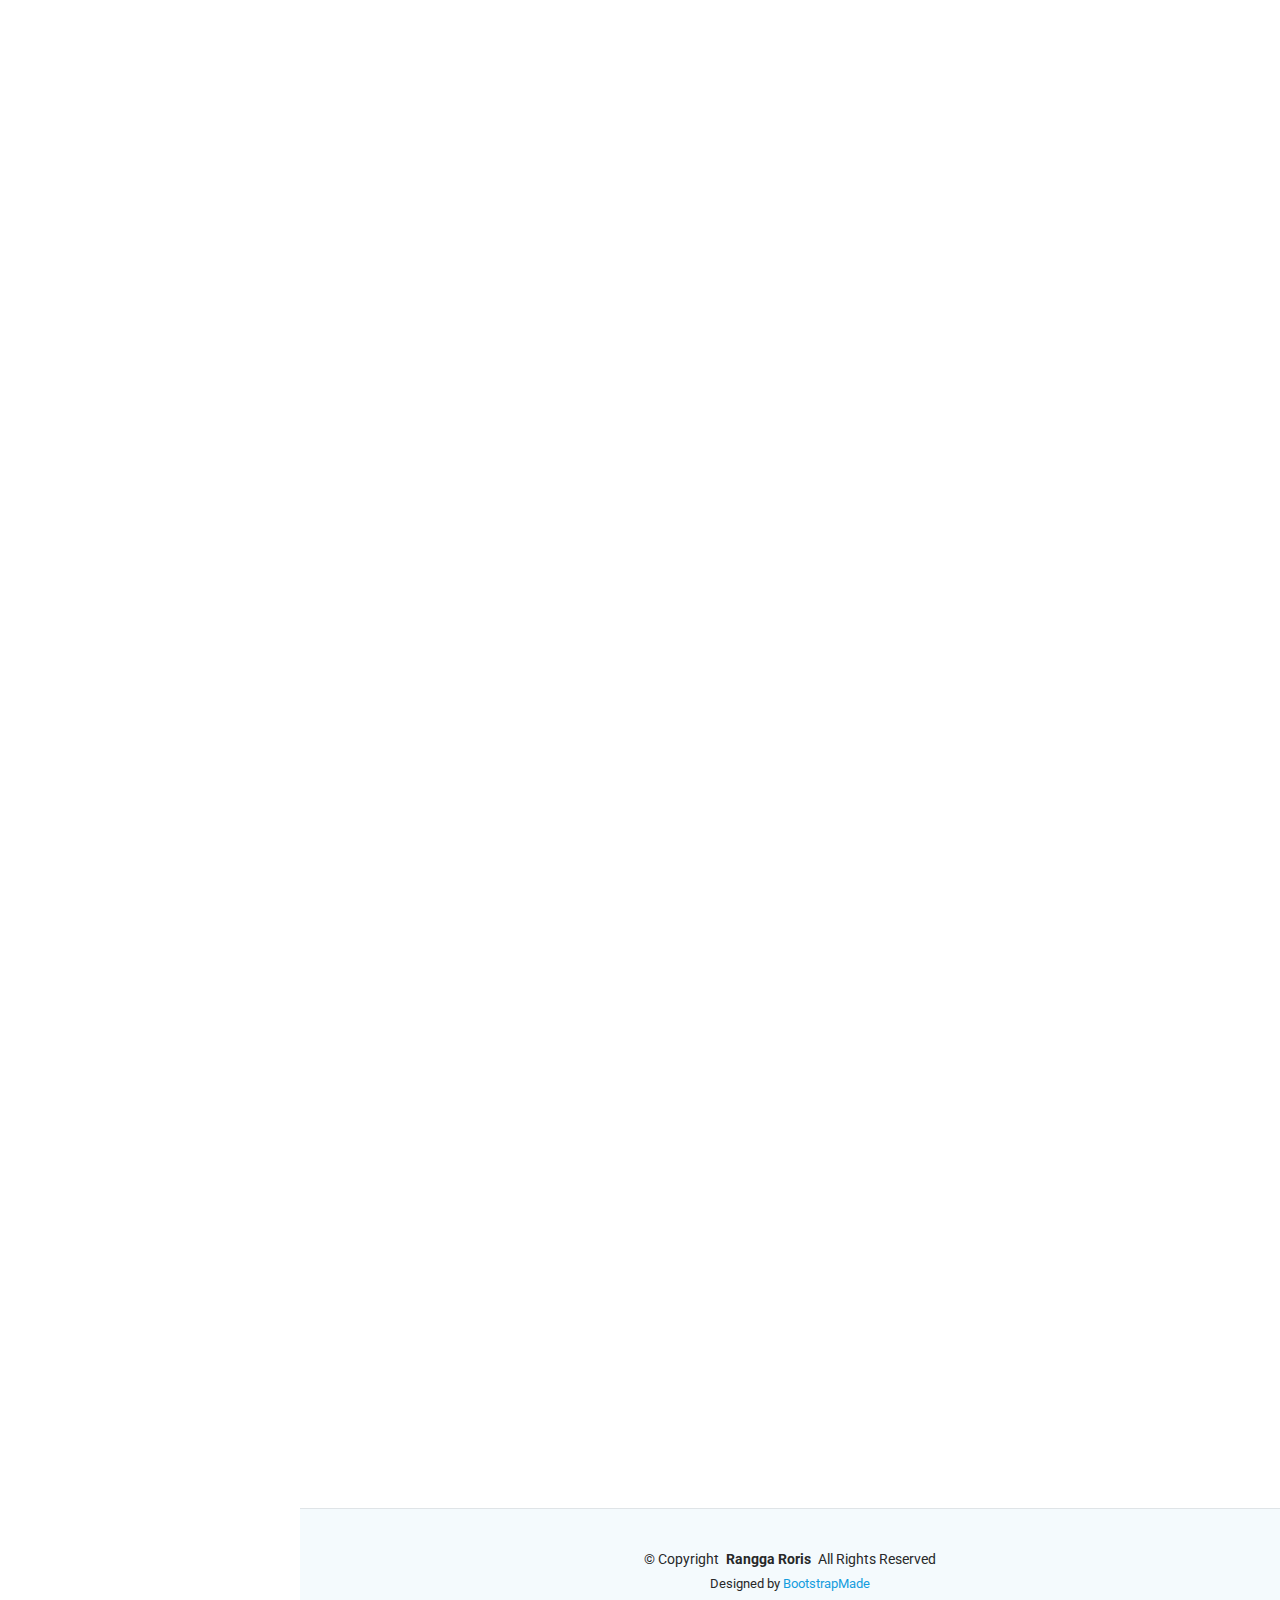
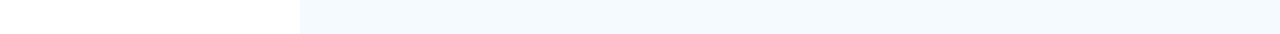
==== commit 22180652: "testing1" ====
--- a/index.html
+++ b/index.html
@@ -487,6 +487,18 @@
               </div>
             </div><!-- End Portfolio Item -->
 
+            <div class="col-lg-4 col-md-6 portfolio-item isotope-item filter-product">
+              <div class="portfolio-content h-100">
+                <img src="assets/img/portfolio/dashboard.png" class="img-fluid" alt="">
+                <div class="portfolio-info">
+                  <h4>Tugas Kuliah</h4>
+                  <p>Dashboard</p>
+                  <a href="assets/img/portfolio/dashboard.png" title="Product 3" data-gallery="portfolio-gallery-product" class="glightbox preview-link"><i class="bi bi-zoom-in"></i></a>
+                  <a href="dashboard.html" target="_blank" title="More Details" class="details-link"><i class="bi bi-link-45deg"></i></a>
+                </div>
+              </div>
+            </div><!-- End Portfolio Item -->
+
           </div><!-- End Portfolio Container -->
 
         </div>
